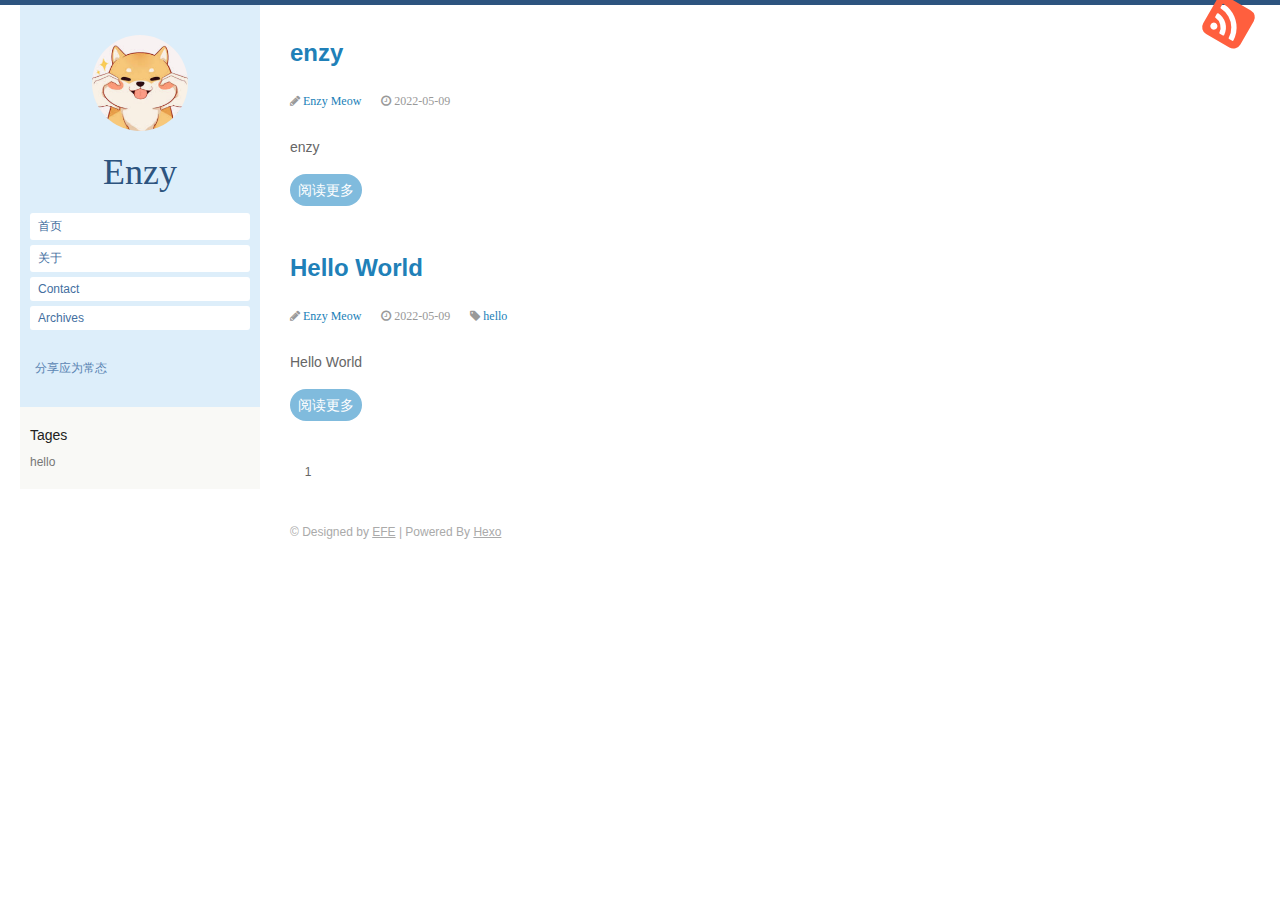
==== archives/index.html @ d90b5691 "Site updated: 2022-05-09 12:44:24" ====
<!DOCTYPE html><html lang="en"><head><meta charset="UTF-8"><meta name="viewport" content="width=device-width, height=device-height, initial-scale=1.0, maximum-scale=1.0, user-scalable=no"><title>ArchivesEnzy</title><link rel="stylesheet" href="/css/page.css"><link rel="stylesheet" href="/css/code.css"><link rel="stylesheet" href="/css/font-awesome.css"><link rel="stylesheet" href="/css/user.css"><link rel="icon" href="/img/favicon.png"><meta name="generator" content="Hexo 6.1.0"></head><body><aside><a href="/" title="Enzy"><div class="avator"></div></a><a class="home" href="/" title="Enzy">Enzy</a><nav><a></a></nav><ul class="product-overview"><li><a href="/">首页</a></li><li><a href="/about">关于</a></li><li><a href="/contact">Contact</a></li><li><a href="/archives">Archives</a></li></ul><p class="efe-desc">分享应为常态</p><dl class="tags"><dt>Tages</dt><dd><a href="/tags/hello">hello</a></dd></dl></aside><a class="rss" title="RSS Feed" target="_blank" rel="noopener" href="https://www.baidu.com/"><i class="fa fa-rss-square"></i></a><main><article class="article-index"><h2><a href="/2022/05/09/enzy/">enzy</a></h2><div class="article-meta"><i class="fa fa-pencil"> <a>Enzy Meow</a></i><time datetime="2022-05-09T02:42:51.000Z"><i class="fa fa-clock-o"> 2022-05-09</i></time></div><section><p>enzy</p><a class="article-readmore" href="/2022/05/09/enzy/#more">阅读更多</a></section></article><article class="article-index"><h2><a href="/2022/05/09/hello-world/">Hello World</a></h2><div class="article-meta"><i class="fa fa-pencil"> <a>Enzy Meow</a></i><time datetime="2022-05-09T02:38:59.936Z"><i class="fa fa-clock-o"> 2022-05-09</i></time><span class="article-tags"><i class="fa fa-tag"> <a href="/tags/hello">hello</a></i></span></div><section><p>Hello World</p><a class="article-readmore" href="/2022/05/09/hello-world/#more">阅读更多</a></section></article></main><nav id="page-nav"><span class="page-number current">1</span></nav><script src="js/syefe.js"></script></body><footer><p class="copy">&copy; Designed by <a href="http://efe.baidu.com" target="_blank" title="EFE">EFE</a> | Powered By <a href="http://hexo.io" target="_blank" title="Hexo">Hexo</a></p></footer></html>
---- css/page.css ----
/* @font-face {
  font-family: 'Lato';
  font-style: normal;
  font-weight: 300;
  src: local('Lato Light'), local('Lato-Light'), url(../font/lato-light.woff) format('woff');
}
@font-face {
  font-family: 'Lato';
  font-style: normal;
  font-weight: 400;
  src: local('Lato Regular'), local('Lato-Regular'), url(../font/lato.woff) format('woff');
}
@font-face {
  font-family: 'Lato';
  font-style: normal;
  font-weight: 700;
  src: local('Lato Bold'), local('Lato-Bold'), url(../font/lato-bold.woff) format('woff');
}
@font-face {
  font-family: 'Lato';
  font-style: normal;
  font-weight: 900;
  src: local('Lato Black'), local('Lato-Black'), url(../font/lato-black.woff) format('woff');
}
@font-face {
  font-family: 'efe-icons';
  src:url('../font/efe-icons.eot') format('embedded-opentype'),
      url('../font/efe-icons.woff') format('woff'),
      url('../font/efe-icons.ttf') format('truetype'),
      url('../font/efe-icons.svg') format('svg');
  font-weight: normal;
  font-style: normal;
} */

html {
  font-size: 62.5%;
  width: 100%;
  height: 100%;
}


body {
  margin: 0;
  padding: 0 30px 0 290px;
  color: #666;
  font-size: 14px;
  font-size: 1.4rem;
  font-family: "Avenir Next", Helvetica, Arial, "Lantinghei SC", "Microsoft YaHei", sans-serif;
  background: #fff;
  border-top: 5px solid #2d547f;
}



ul, li, dt, dd, dl, p {
  padding: 0;
  margin: 0;
}

h1, h2, h3, h4, h5, h6 {
  margin: 1em 0 0.5em;
  padding: 0;
}

a {
  color: #2080B8;
  text-decoration: none;
}

a:hover {
  color: #b82020;
}

aside {
  padding-top: 30px;
  position: absolute;
  top: 5px;
  left: 20px;
  width: 240px;
  background: #ddeefa;
}



aside nav {
  margin-bottom: 20px;
}

aside nav a {
  display: block;
  text-align: center;
  text-decoration: none;
  line-height: 20px;
  color: #3a6698;
}

aside nav a:hover {
  color: #7292b6;
  text-decoration: none;
}

footer {
  margin: 40px 0;
  font-size: 12px;
  color: #aaa;
}

footer a,
footer a:hover {
  text-decoration: underline;
  color: #aaa;
}

input,
button,
textarea {
  font-family: inherit;
}

.home {
  font-size: 36px;
  font-size: 3.6rem;
  font-family: Lato;
  text-align: center;
  text-decoration: none;
  margin: 20px 0 20px;
  display: block;
}

/* .home::before {
  font-size: 90px;
  font-family: 'efe-icons';
  content: "\e600";
  display: block;
  margin-bottom: 10px;
} */

.home abbr {
  font-weight: 700;
}

.home:link,
.home:visited,
.home:active {color: #2d547f;}
.home:hover {
  color: #1e4066;
}

.product-overview {
  margin-bottom: 30px;
}

.product-overview li {
  margin: 5px 10px;
  list-style: none;
}

.product-overview li a {
  display: block;
  background: #fff;
  border-radius: 3px;
  padding: 5px 8px;
  font-size: 12px;
  font-size: 1.2rem;
  text-decoration: none;
}

.product-overview li a:link,
.product-overview li a:visited,
.product-overview li a:active {color: #446f9f;}
.product-overview li a:hover {
  background: #446f9f;
  color: #f5f5f5;
}


.efe-desc {
  margin: 0 10px 30px;
  padding: 0 5px;
  font-size: 12px;
  font-size: 1.2rem;
  color: #5b85b3;
}

.links, .tags {
  background: #f9f9f6;
  padding: 20px 10px;
}
.links dt, .tags dt { margin-bottom: 10px; color: #222; }
.links a, .tags a {
  font-size: 12px;
  font-size: 1.2rem;
  text-decoration: none;
  color: #777;
}
.links a:hover, .tags a:hover {
  color: #555;
}

.tags dd small {
  color: #aaa;
}

.rss {
  position: absolute;
  right: 30px;
  top: -6px;
  color: #ff5f3e;
  font-size: 50px;
  -webkit-transform:rotate(30deg);
  -moz-transform:rotate(30deg);
  transform:rotate(30deg)
}
#page-nav {
}

#page-nav span,
#page-nav a {
  line-height: 26px;
  display: inline-block;
  width: 26px;
  height: 26px;
  font-size: 12px;
  text-align: center;
  border-radius: 13px;
  margin: 0 5px;
}

#page-nav a {
  background: #e1e1e1;
  color: #666;
}

#page-nav a:hover {
  background: #999;
  color: #fff;
}

article {
  line-height: 2;
  margin-bottom: 40px;
  max-width: 60em;
}

.article-meta {
  margin-bottom: 20px;
  color: #999;
  font-size: 12px;
}

.article-tags,
.article-meta time {
  margin-left: 20px;
}

.article-readmore {
  color: #fff;
  background: #80BBDD;
  border-radius: 16px;
  padding: 8px;
}

.article-readmore:hover {
  background: #398EBE;
  color: #fff;
}

.article-pagination {
  height: 30px;
}

.article-prev {
  float: left;
}

.article-next {
  float: right;
}

.article-license {
  text-align: center;
  margin: 20px;
}

article h1, .article-index > h2 {
  font-size: 24px;
  color: #555;
}

article h2 {
  font-size: 20px;
  color: #555;
}

article h3 {
  font-size: 18px;
}

article h4 {
  font-size: 16px;
}

article h5 {
  font-size: 14px;
}

article h6 {
  font-size: 14px;
}

article h1:hover a.anchor,
article h2:hover a.anchor,
article h3:hover a.anchor,
article h4:hover a.anchor,
article h5:hover a.anchor,
article h6:hover a.anchor {
  background: url([data-uri]) no-repeat 10px center;
  text-decoration: none;
}
article ul,
article ol {
  padding-left: 30px;
}

article p,
article blockquote,
article dl,
article ul,
article ol,
article table,
article pre {
  margin: 15px 0;
}

article ul :first-child,
article ol :first-child {
margin-top: 0; }

article dl {
padding: 0;
}
article dl dt {
  font-size: 14px;
  font-weight: bold;
  font-style: italic;
  padding: 0;
  margin: 15px 0 5px;
}
article dl dt:first-child {
  padding: 0;
}
article dl dt > :first-child {
  margin-top: 0;
}
article dl dt > :last-child {
  margin-bottom: 0;
}
article dl dd {
  margin: 0 0 15px;
  padding: 0 15px;
}
article dl dd > :first-child {
  margin-top: 0;
}
article dl dd > :last-child {
  margin-bottom: 0;
}

article blockquote {
  border-left: 4px solid #ddd;
  padding: 0 15px;
  color: #777;
}
article blockquote > :first-child {
  margin-top: 0;
}
article blockquote > :last-child {
  margin-bottom: 0;
}

article .figure {
  margin: 15px 0;
}

article .figure img {
  max-width: 100%;
  display: block;
}

article img {
  max-width: 100%;
}

article .caption {
  margin: .5em 0;
  padding: 0 1em;
  font-size: 1.2rem;
  color: #777;
  background: -webkit-linear-gradient(left, #f1f1f1, #fff, #fff, #fff);
  background: linear-gradient(left, #f1f1f1, #fff, #fff, #fff);
}

article code,
article tt {
  margin: 0 2px;
  padding: 0 5px;
  border: 1px solid #eaeaea;
  background-color: #f8f8f8;
  border-radius: 3px;
}

article pre,
article code,
article tt {
  font-family: Consolas, 'Courier New', monospace;
}

article pre code {
  margin: 0;
  padding: 0;
  white-space: pre;
  border: none;
  background: transparent;
}

article pre {
  background-color: #f8f8f8;
  border: 1px solid #ccc;
  font-size: 13px;
  line-height: 19px;
  overflow: auto;
  padding: 6px 10px;
  border-radius: 3px;
}
article pre code,
article pre tt {
  background-color: transparent;
  border: none;
}

article sup {
  font-size: 0.83em;
  vertical-align: super;
  line-height: 0;
}

article table {
  padding: 0;
  border-collapse: collapse;
}
article tr {
  border-top: 1px solid #ccc;
  background-color: white;
  margin: 0;
  padding: 0;
}
article tr:nth-child(2n) {
  background-color: #f8f8f8;
}
article table th {
  font-weight: bold;
  border: 1px solid #ccc;
  margin: 0;
  padding: 6px 13px;
}
article table td {
  border: 1px solid #ccc;
  margin: 0;
  padding: 6px 13px;
}
article table th :first-child,
article table td :first-child {
  margin-top: 0;
}
article table th :last-child,
article table td :last-child {
  margin-bottom: 0;
}

@supports ( -webkit-text-emphasis: filled circle ) {
  article em {
      -webkit-text-emphasis: filled circle;
      -webkit-text-emphasis-position: under;
      font-style: normal;
  }
}

article hr {
  background: transparent url([data-uri]) repeat-x 0 0;
  border: 0 none;
  color: #ccc;
  height: 4px;
  padding: 0;
}

article iframe {
  border: none;
}

/*
Lazy load in echarts articles
*/
article .ec-lazy {
  border: 1px solid #ccc;
  margin-bottom: 10px;
}

/*
@media only screen
and (min-device-width : 320px)
and (max-device-width : 480px) {
body {
  padding-left: 30px;
}
aside {
  top: 20px;
  width: auto;
  position: static;
}
aside nav a {
  display: none;
}
.home {
  text-align: left;
  margin-left: 20px;
  padding-top: 10px;
}
.home::before {
  padding-left: 17px;
}
.links {
  display: none;
}
.product-overview {
  display: block;
  position: absolute;
  left: 180px;
  top: 180px;
  margin-bottom: 0px;
}
.product-overview li {
  float: left;
  width: 60px;
  text-align: center;
}
.product-overview-desc {
  display: none;
}
.efe-desc {
  display: none;
}
article {
  margin-left: 20px;
  max-width: 100%;

}
}
*/


.fecs-banner-zone img {
  margin: 10px 0;
  max-width: 100%;
}

@media only screen
and (min-device-width : 320px)
and (max-device-width : 480px) {
  body {
      /*padding-left: 30px;*/
      padding: 0;
  }
  body > main {
      margin: 0 5px;
  }
  aside {
      top: 20px;
      width: auto;
      position: static;
  }
  aside nav {
      margin-bottom: 0px
  }
  aside nav a {
      display: none;
  }
  .home {
      text-align: center;
      padding-top: 10px;
      font-size: 2.4rem;
      margin-top: 0;
  }
  .home::before {
      font-size: 4rem;
  }
  .links, .tags {
      display: none;
  }
  .product-overview {
      display: block;
      margin-bottom: 0px;
      position: static;
      background: #ddeefa;
      padding-left: 10px;
      overflow: hidden;
  }
  .product-overview li {
      float: left;
      /*width: 80px;*/
      width: 25%;
      text-align: center;
  }
  .product-overview-desc {
      display: none;
  }
  .efe-desc {
      display: none;
  }
  article {
      margin-left: 5px;
      margin-right: 5px;
      max-width: 100%;
      word-break: break-all;
  }
  .article-index section {
      display: none;
  }
  footer {
      margin: 0;
      padding: 20px 0;
      text-align: center;
  }
  .rss {
      display: none;
  }
  time {
      display: none;
  }
  .fecs-banner-zone {
      display: none;
  }
}


/* other */
aside .avator {
  margin: 0 auto;
  height: 96px;
  width: 96px;
  border-radius: 50% 50%;
  background-image: url("../img/avator.png");
  background-size: 100% 100%;
}
---- css/code.css ----
article .entry .gist {
  background: #eee;
  border: 1px solid color-border;
  margin-top: 15px;
  padding: 7px 15px;
  border-radius: 2px;
  text-shadow: 0 0 1px #fff;
  line-height: 1.6;
  overflow: auto;
  color: #666;
}
article .entry .gist .gist-file {
  border: none;
  font-family: inherit;
  margin: 0;
  font-size: 0.9em;
}
article .entry .gist .gist-file .gist-data {
  background: none;
  border-bottom: none;
}
article .entry .gist .gist-file .gist-data pre {
  padding: 0 !important;
  font-family: font-mono;
}
article .entry .gist .gist-file .gist-meta {
  background: none;
  color: color-meta;
  margin-top: 5px;
  padding: 0;
  text-shadow: 0 0 1px #fff;
  font-size: 100%;
}
article .entry .gist .gist-file .gist-meta a {
  color: color-link;
}
article .entry .gist .gist-file .gist-meta a:visited {
  color: color-link;
}
article figure.highlight {
  border: 1px solid #e2e2e2;
  background: #f8f8f8;
  margin: 15px 0 0;
  border-radius: 2px;
  line-height: 1.6;
  overflow: auto;
  position: relative;
  font-size: 0.9em;
}
article figure.highlight figcaption {
  color: color-meta;
  margin-bottom: 5px;
  text-shadow: 0 0 1px #fff;
}
article figure.highlight figcaption a {
  position: absolute;
  right: 15px;
}
article figure.highlight pre {
  border: none;
  padding: 0;
  margin: 0;
}
article figure.highlight table {
  margin: 0;
  border-spacing: 0;
}
article figure.highlight tr {
  border: 0;
  background: none;
}
article figure.highlight .gutter {
  display: none;
}
article figure.highlight .code {
  padding: 10px;
  color: #666;
  border: 0;
}
article figure.highlight .line {
  height: 20px;
}
article pre .comment,
article pre .template_comment,
article pre .diff .header,
article pre .doctype,
article pre .pi,
article pre .lisp .string,
article pre .javadoc {
  color: #93a1a1;
  font-style: italic;
}
article pre .keyword,
article pre .winutils,
article pre .method,
article pre .addition,
article pre .css .tag,
article pre .request,
article pre .status,
article pre .nginx .title {
  color: #859900;
}
article pre .number,
article pre .command,
article pre .string,
article pre .tag .value,
article pre .phpdoc,
article pre .tex .formula,
article pre .regexp,
article pre .hexcolor {
  color: #2aa198;
}
article pre .title,
article pre .localvars,
article pre .chunk,
article pre .decorator,
article pre .built_in,
article pre .identifier,
article pre .vhdl,
article pre .literal,
article pre .id {
  color: #268bd2;
}
article pre .attribute,
article pre .variable,
article pre .lisp .body,
article pre .smalltalk .number,
article pre .constant,
article pre .class .title,
article pre .parent,
article pre .haskell .type {
  color: #b58900;
}
article pre .preprocessor,
article pre .preprocessor .keyword,
article pre .shebang,
article pre .symbol,
article pre .symbol .string,
article pre .diff .change,
article pre .special,
article pre .attr_selector,
article pre .important,
article pre .subst,
article pre .cdata,
article pre .clojure .title {
  color: #cb4b16;
}
article pre .deletion {
  color: #dc322f;
}
---- css/user.css ----
aside{
	position:fixed;
}
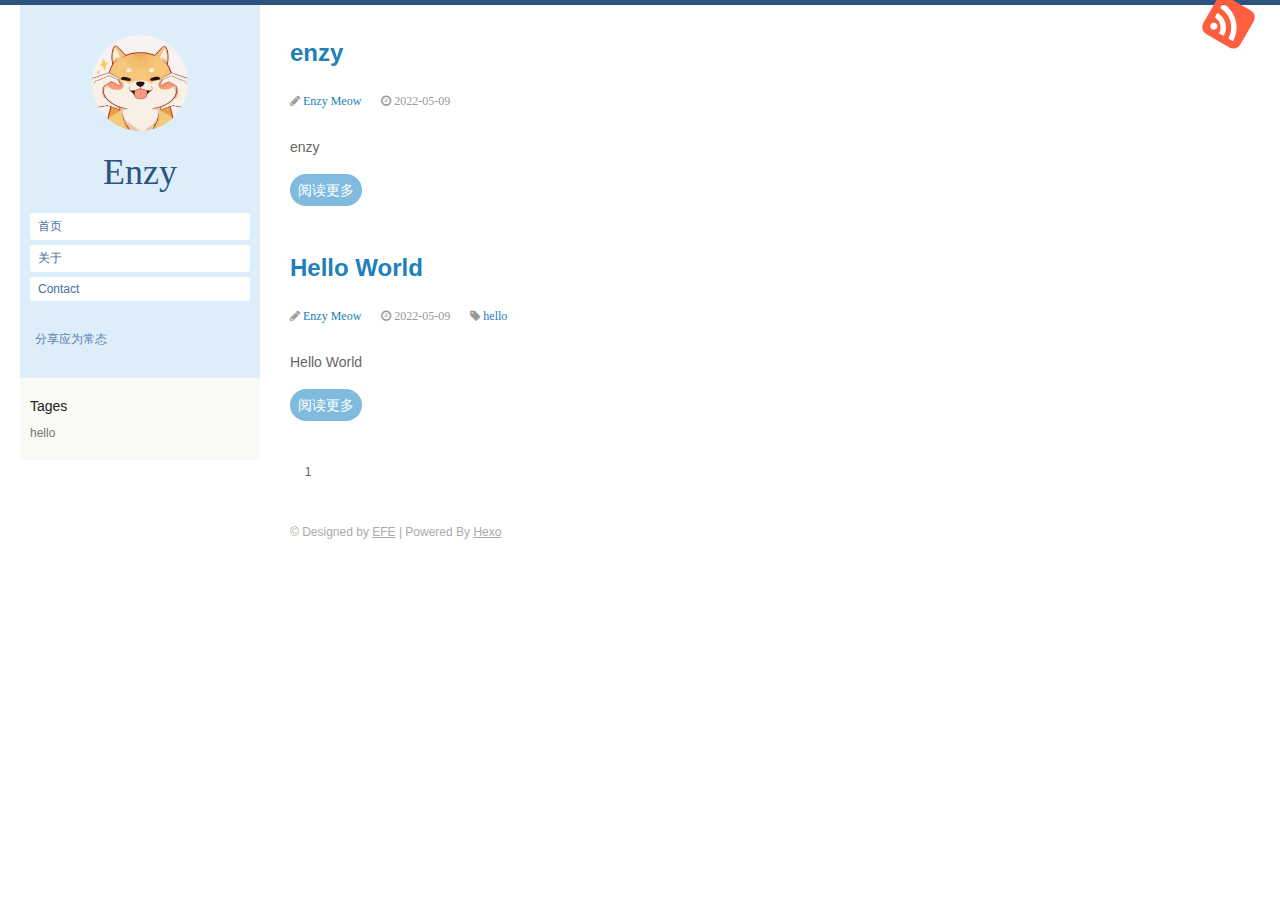
==== commit 611070b9: "Site updated: 2022-05-09 13:25:44" ====
--- a/archives/index.html
+++ b/archives/index.html
@@ -1 +1 @@
-<!DOCTYPE html><html lang="en"><head><meta charset="UTF-8"><meta name="viewport" content="width=device-width, height=device-height, initial-scale=1.0, maximum-scale=1.0, user-scalable=no"><title>ArchivesEnzy</title><link rel="stylesheet" href="/css/page.css"><link rel="stylesheet" href="/css/code.css"><link rel="stylesheet" href="/css/font-awesome.css"><link rel="stylesheet" href="/css/user.css"><link rel="icon" href="/img/favicon.png"><meta name="generator" content="Hexo 6.1.0"></head><body><aside><a href="/" title="Enzy"><div class="avator"></div></a><a class="home" href="/" title="Enzy">Enzy</a><nav><a></a></nav><ul class="product-overview"><li><a href="/">首页</a></li><li><a href="/about">关于</a></li><li><a href="/contact">Contact</a></li><li><a href="/archives">Archives</a></li></ul><p class="efe-desc">分享应为常态</p><dl class="tags"><dt>Tages</dt><dd><a href="/tags/hello">hello</a></dd></dl></aside><a class="rss" title="RSS Feed" target="_blank" rel="noopener" href="https://www.baidu.com/"><i class="fa fa-rss-square"></i></a><main><article class="article-index"><h2><a href="/2022/05/09/enzy/">enzy</a></h2><div class="article-meta"><i class="fa fa-pencil"> <a>Enzy Meow</a></i><time datetime="2022-05-09T02:42:51.000Z"><i class="fa fa-clock-o"> 2022-05-09</i></time></div><section><p>enzy</p><a class="article-readmore" href="/2022/05/09/enzy/#more">阅读更多</a></section></article><article class="article-index"><h2><a href="/2022/05/09/hello-world/">Hello World</a></h2><div class="article-meta"><i class="fa fa-pencil"> <a>Enzy Meow</a></i><time datetime="2022-05-09T02:38:59.936Z"><i class="fa fa-clock-o"> 2022-05-09</i></time><span class="article-tags"><i class="fa fa-tag"> <a href="/tags/hello">hello</a></i></span></div><section><p>Hello World</p><a class="article-readmore" href="/2022/05/09/hello-world/#more">阅读更多</a></section></article></main><nav id="page-nav"><span class="page-number current">1</span></nav><script src="js/syefe.js"></script></body><footer><p class="copy">&copy; Designed by <a href="http://efe.baidu.com" target="_blank" title="EFE">EFE</a> | Powered By <a href="http://hexo.io" target="_blank" title="Hexo">Hexo</a></p></footer></html>+<!DOCTYPE html><html lang="en"><head><meta charset="UTF-8"><meta name="viewport" content="width=device-width, height=device-height, initial-scale=1.0, maximum-scale=1.0, user-scalable=no"><title>ArchivesEnzy</title><link rel="stylesheet" href="/css/page.css"><link rel="stylesheet" href="/css/code.css"><link rel="stylesheet" href="/css/font-awesome.css"><link rel="stylesheet" href="/css/user.css"><link rel="icon" href="/img/favicon.png"><meta name="generator" content="Hexo 6.1.0"></head><body><aside><a href="/" title="Enzy"><div class="avator"></div></a><a class="home" href="/" title="Enzy">Enzy</a><nav><a></a></nav><ul class="product-overview"><li><a href="/">首页</a></li><li><a href="/about">关于</a></li><li><a href="/contact">Contact</a></li></ul><p class="efe-desc">分享应为常态</p><dl class="tags"><dt>Tages</dt><dd><a href="/tags/hello">hello</a></dd></dl></aside><a class="rss" title="RSS Feed" target="_blank" rel="noopener" href="https://www.baidu.com/"><i class="fa fa-rss-square"></i></a><main><article class="article-index"><h2><a href="/2022/05/09/enzy/">enzy</a></h2><div class="article-meta"><i class="fa fa-pencil"> <a>Enzy Meow</a></i><time datetime="2022-05-09T02:42:51.000Z"><i class="fa fa-clock-o"> 2022-05-09</i></time></div><section><p>enzy</p><a class="article-readmore" href="/2022/05/09/enzy/#more">阅读更多</a></section></article><article class="article-index"><h2><a href="/2022/05/09/hello-world/">Hello World</a></h2><div class="article-meta"><i class="fa fa-pencil"> <a>Enzy Meow</a></i><time datetime="2022-05-09T02:38:59.936Z"><i class="fa fa-clock-o"> 2022-05-09</i></time><span class="article-tags"><i class="fa fa-tag"> <a href="/tags/hello">hello</a></i></span></div><section><p>Hello World</p><a class="article-readmore" href="/2022/05/09/hello-world/#more">阅读更多</a></section></article></main><nav id="page-nav"><span class="page-number current">1</span></nav><script src="js/syefe.js"></script></body><footer><p class="copy">&copy; Designed by <a href="http://efe.baidu.com" target="_blank" title="EFE">EFE</a> | Powered By <a href="http://hexo.io" target="_blank" title="Hexo">Hexo</a></p></footer></html>--- a/css/user.css
+++ b/css/user.css
@@ -1,3 +1,5 @@
-aside{
-	position:fixed;
+@media not screen and (min-device-width: 320px) and (max-device-width: 480px){
+	aside{
+		position:fixed;
+	}
 }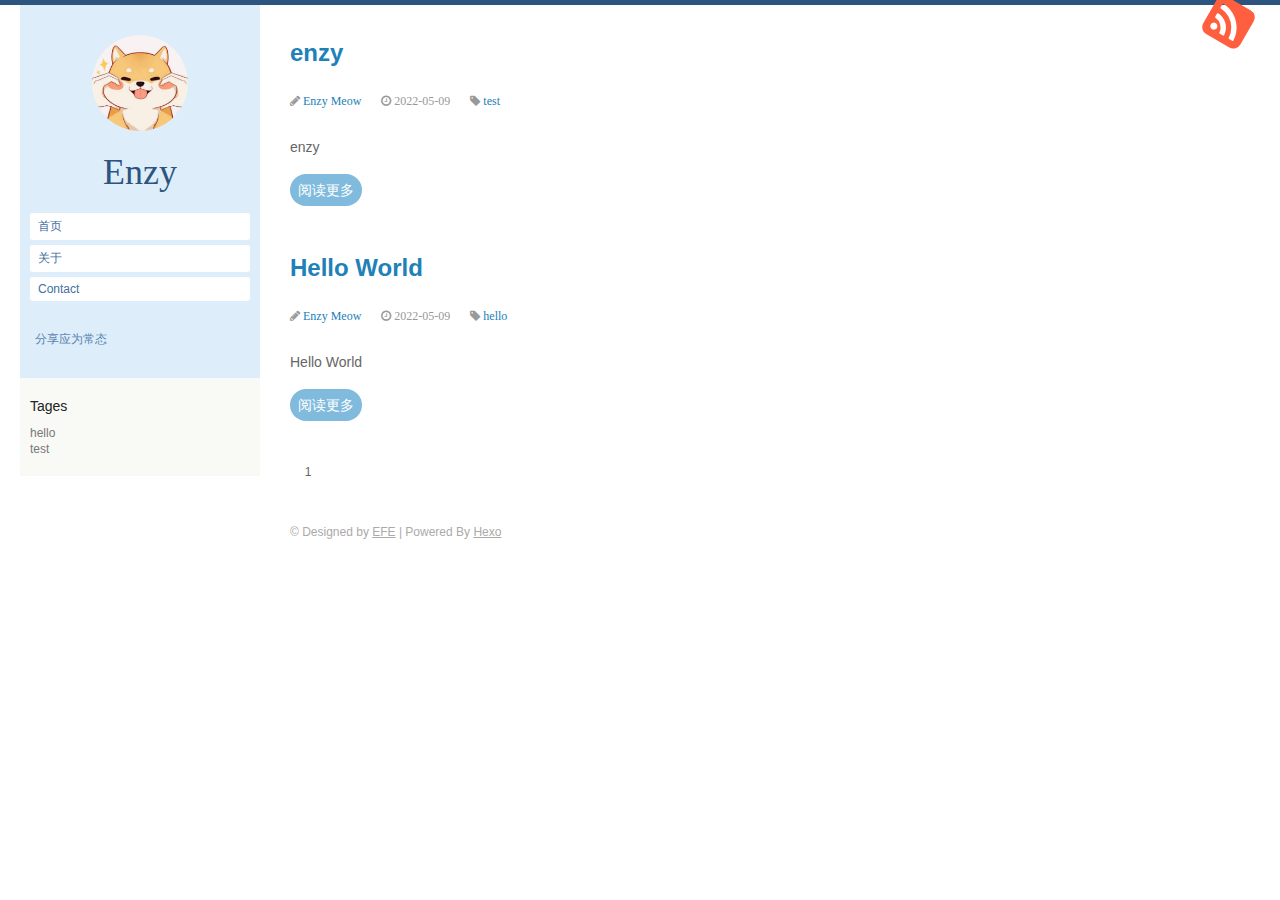
==== commit a6ffacc5: "Site updated: 2022-05-09 15:13:37" ====
--- a/archives/index.html
+++ b/archives/index.html
@@ -1 +1 @@
-<!DOCTYPE html><html lang="en"><head><meta charset="UTF-8"><meta name="viewport" content="width=device-width, height=device-height, initial-scale=1.0, maximum-scale=1.0, user-scalable=no"><title>ArchivesEnzy</title><link rel="stylesheet" href="/css/page.css"><link rel="stylesheet" href="/css/code.css"><link rel="stylesheet" href="/css/font-awesome.css"><link rel="stylesheet" href="/css/user.css"><link rel="icon" href="/img/favicon.png"><meta name="generator" content="Hexo 6.1.0"></head><body><aside><a href="/" title="Enzy"><div class="avator"></div></a><a class="home" href="/" title="Enzy">Enzy</a><nav><a></a></nav><ul class="product-overview"><li><a href="/">首页</a></li><li><a href="/about">关于</a></li><li><a href="/contact">Contact</a></li></ul><p class="efe-desc">分享应为常态</p><dl class="tags"><dt>Tages</dt><dd><a href="/tags/hello">hello</a></dd></dl></aside><a class="rss" title="RSS Feed" target="_blank" rel="noopener" href="https://www.baidu.com/"><i class="fa fa-rss-square"></i></a><main><article class="article-index"><h2><a href="/2022/05/09/enzy/">enzy</a></h2><div class="article-meta"><i class="fa fa-pencil"> <a>Enzy Meow</a></i><time datetime="2022-05-09T02:42:51.000Z"><i class="fa fa-clock-o"> 2022-05-09</i></time></div><section><p>enzy</p><a class="article-readmore" href="/2022/05/09/enzy/#more">阅读更多</a></section></article><article class="article-index"><h2><a href="/2022/05/09/hello-world/">Hello World</a></h2><div class="article-meta"><i class="fa fa-pencil"> <a>Enzy Meow</a></i><time datetime="2022-05-09T02:38:59.936Z"><i class="fa fa-clock-o"> 2022-05-09</i></time><span class="article-tags"><i class="fa fa-tag"> <a href="/tags/hello">hello</a></i></span></div><section><p>Hello World</p><a class="article-readmore" href="/2022/05/09/hello-world/#more">阅读更多</a></section></article></main><nav id="page-nav"><span class="page-number current">1</span></nav><script src="js/syefe.js"></script></body><footer><p class="copy">&copy; Designed by <a href="http://efe.baidu.com" target="_blank" title="EFE">EFE</a> | Powered By <a href="http://hexo.io" target="_blank" title="Hexo">Hexo</a></p></footer></html>+<!DOCTYPE html><html lang="en"><head><meta charset="UTF-8"><meta name="viewport" content="width=device-width, height=device-height, initial-scale=1.0, maximum-scale=1.0, user-scalable=no"><title>ArchivesEnzy</title><link rel="stylesheet" href="/css/page.css"><link rel="stylesheet" href="/css/code.css"><link rel="stylesheet" href="/css/font-awesome.css"><link rel="stylesheet" href="/css/user.css"><link rel="icon" href="/img/favicon.png"><meta name="generator" content="Hexo 6.1.0"></head><body><aside><a href="/" title="Enzy"><div class="avator"></div></a><a class="home" href="/" title="Enzy">Enzy</a><nav><a></a></nav><ul class="product-overview"><li><a href="/">首页</a></li><li><a href="/about">关于</a></li><li><a href="/contact">Contact</a></li></ul><p class="efe-desc">分享应为常态</p><dl class="tags"><dt>Tages</dt><dd><a href="/tags/hello">hello</a></dd><dd><a href="/tags/test">test</a></dd></dl></aside><a class="rss" title="RSS Feed" target="_blank" rel="noopener" href="https://www.baidu.com/"><i class="fa fa-rss-square"></i></a><main><article class="article-index"><h2><a href="/2022/05/09/enzy/">enzy</a></h2><div class="article-meta"><i class="fa fa-pencil"> <a>Enzy Meow</a></i><time datetime="2022-05-09T02:42:51.000Z"><i class="fa fa-clock-o"> 2022-05-09</i></time><span class="article-tags"><i class="fa fa-tag"> <a href="/tags/test">test</a></i></span></div><section><p>enzy</p><a class="article-readmore" href="/2022/05/09/enzy/#more">阅读更多</a></section></article><article class="article-index"><h2><a href="/2022/05/09/hello-world/">Hello World</a></h2><div class="article-meta"><i class="fa fa-pencil"> <a>Enzy Meow</a></i><time datetime="2022-05-09T02:38:59.936Z"><i class="fa fa-clock-o"> 2022-05-09</i></time><span class="article-tags"><i class="fa fa-tag"> <a href="/tags/hello">hello</a></i></span></div><section><p>Hello World</p><a class="article-readmore" href="/2022/05/09/hello-world/#more">阅读更多</a></section></article></main><nav id="page-nav"><span class="page-number current">1</span></nav><script src="js/syefe.js"></script></body><footer><p class="copy">&copy; Designed by <a href="http://efe.baidu.com" target="_blank" title="EFE">EFE</a> | Powered By <a href="http://hexo.io" target="_blank" title="Hexo">Hexo</a></p></footer></html>--- a/css/user.css
+++ b/css/user.css
@@ -2,4 +2,30 @@
 	aside{
 		position:fixed;
 	}
-}+}
+
+@media only screen and (min-device-width: 320px) and (max-device-width: 480px){
+	.product-overview{
+		text-align:center;
+		padding-bottom: 20px;
+	}
+	.product-overview li {
+		float: inherit;
+		display:inline-block;
+	}
+	.product-overview li a{
+		height: 2em;
+		line-height: 2em;
+	}
+	.links, .tags{
+		display: inherit
+	}
+	.tags dd{
+		display: inline-block;
+		margin-right: 4px;
+	}
+	.tags dd:nth-child(2){
+		margin-left: 0.5em;
+	}
+	
+}
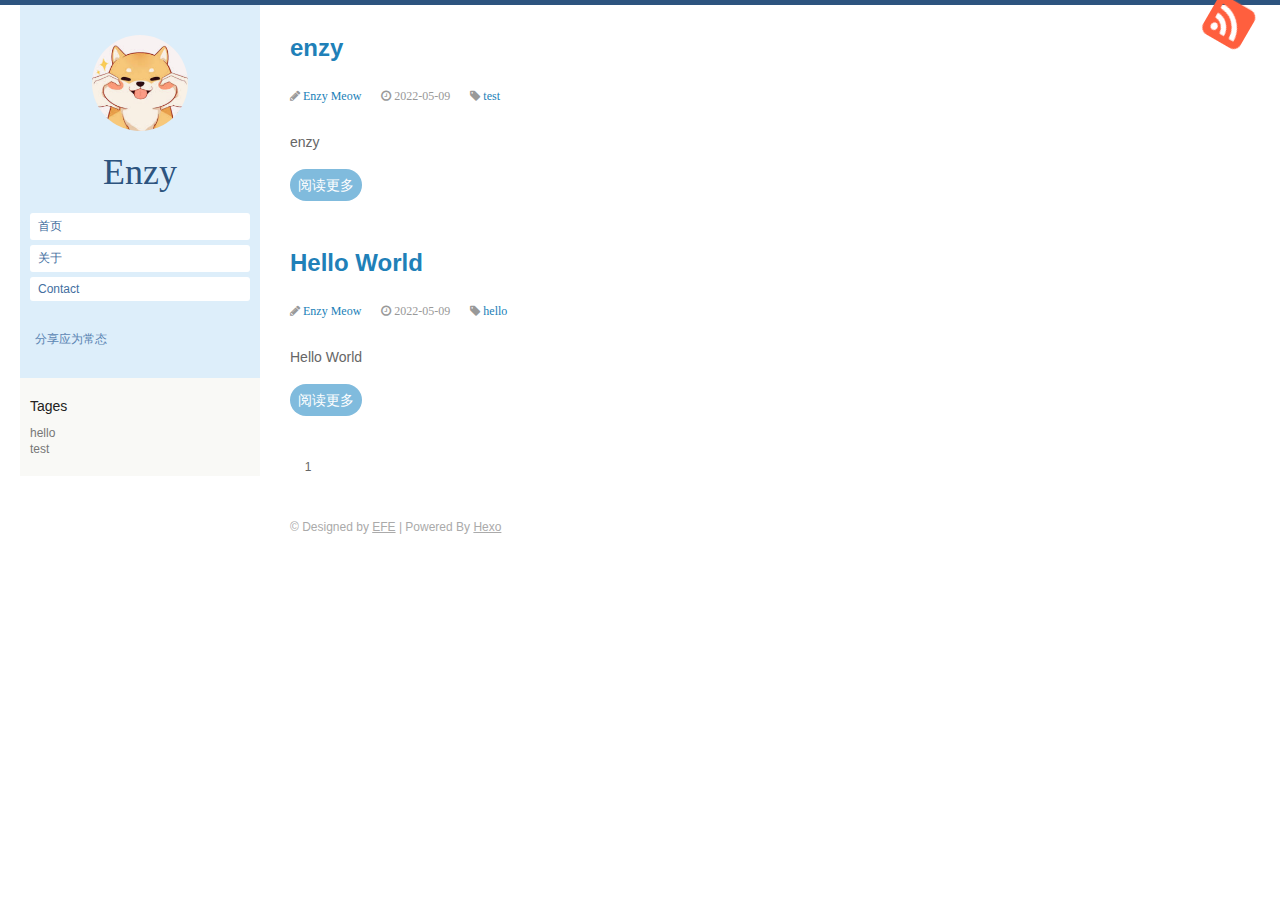
==== commit 08db6489: "Site updated: 2022-05-10 10:07:51" ====
--- a/archives/index.html
+++ b/archives/index.html
@@ -1 +1 @@
-<!DOCTYPE html><html lang="en"><head><meta charset="UTF-8"><meta name="viewport" content="width=device-width, height=device-height, initial-scale=1.0, maximum-scale=1.0, user-scalable=no"><title>ArchivesEnzy</title><link rel="stylesheet" href="/css/page.css"><link rel="stylesheet" href="/css/code.css"><link rel="stylesheet" href="/css/font-awesome.css"><link rel="stylesheet" href="/css/user.css"><link rel="icon" href="/img/favicon.png"><meta name="generator" content="Hexo 6.1.0"></head><body><aside><a href="/" title="Enzy"><div class="avator"></div></a><a class="home" href="/" title="Enzy">Enzy</a><nav><a></a></nav><ul class="product-overview"><li><a href="/">首页</a></li><li><a href="/about">关于</a></li><li><a href="/contact">Contact</a></li></ul><p class="efe-desc">分享应为常态</p><dl class="tags"><dt>Tages</dt><dd><a href="/tags/hello">hello</a></dd><dd><a href="/tags/test">test</a></dd></dl></aside><a class="rss" title="RSS Feed" target="_blank" rel="noopener" href="https://www.baidu.com/"><i class="fa fa-rss-square"></i></a><main><article class="article-index"><h2><a href="/2022/05/09/enzy/">enzy</a></h2><div class="article-meta"><i class="fa fa-pencil"> <a>Enzy Meow</a></i><time datetime="2022-05-09T02:42:51.000Z"><i class="fa fa-clock-o"> 2022-05-09</i></time><span class="article-tags"><i class="fa fa-tag"> <a href="/tags/test">test</a></i></span></div><section><p>enzy</p><a class="article-readmore" href="/2022/05/09/enzy/#more">阅读更多</a></section></article><article class="article-index"><h2><a href="/2022/05/09/hello-world/">Hello World</a></h2><div class="article-meta"><i class="fa fa-pencil"> <a>Enzy Meow</a></i><time datetime="2022-05-09T02:38:59.936Z"><i class="fa fa-clock-o"> 2022-05-09</i></time><span class="article-tags"><i class="fa fa-tag"> <a href="/tags/hello">hello</a></i></span></div><section><p>Hello World</p><a class="article-readmore" href="/2022/05/09/hello-world/#more">阅读更多</a></section></article></main><nav id="page-nav"><span class="page-number current">1</span></nav><script src="js/syefe.js"></script></body><footer><p class="copy">&copy; Designed by <a href="http://efe.baidu.com" target="_blank" title="EFE">EFE</a> | Powered By <a href="http://hexo.io" target="_blank" title="Hexo">Hexo</a></p></footer></html>+<!DOCTYPE html><html lang="en"><head><meta charset="UTF-8"><meta name="viewport" content="width=device-width, height=device-height, initial-scale=1.0, maximum-scale=1.0, user-scalable=no"><title>ArchivesEnzy</title><link rel="stylesheet" href="/css/page.css"><link rel="stylesheet" href="/css/code.css"><link rel="stylesheet" href="/css/font-awesome.css"><link rel="stylesheet" href="/css/user.css"><link rel="icon" href="/img/favicon.ico"><meta name="generator" content="Hexo 6.1.0"></head><body><aside><a href="/" title="Enzy"><div class="avator"></div></a><a class="home" href="/" title="Enzy">Enzy</a><nav><a></a></nav><ul class="product-overview"><li><a href="/">首页</a></li><li><a href="/about">关于</a></li><li><a href="/contact">Contact</a></li></ul><p class="efe-desc">分享应为常态</p><dl class="tags"><dt>Tages</dt><dd><a href="/tags/hello">hello</a></dd><dd><a href="/tags/test">test</a></dd></dl></aside><a class="rss" title="RSS Feed" target="_blank" rel="noopener" href="https://www.bing.com/"><i class="fa fa-rss-square"></i></a><main><article class="article-index"><h2><a href="/2022/05/09/enzy/">enzy</a></h2><div class="article-meta"><i class="fa fa-pencil"> <a>Enzy Meow</a></i><time datetime="2022-05-09T02:42:51.000Z"><i class="fa fa-clock-o"> 2022-05-09</i></time><span class="article-tags"><i class="fa fa-tag"> <a href="/tags/test">test</a></i></span></div><section><p>enzy</p><a class="article-readmore" href="/2022/05/09/enzy/#more">阅读更多</a></section></article><article class="article-index"><h2><a href="/2022/05/09/hello-world/">Hello World</a></h2><div class="article-meta"><i class="fa fa-pencil"> <a>Enzy Meow</a></i><time datetime="2022-05-09T02:38:59.936Z"><i class="fa fa-clock-o"> 2022-05-09</i></time><span class="article-tags"><i class="fa fa-tag"> <a href="/tags/hello">hello</a></i></span></div><section><p>Hello World</p><a class="article-readmore" href="/2022/05/09/hello-world/#more">阅读更多</a></section></article></main><nav id="page-nav"><span class="page-number current">1</span></nav><script src="/js/syefe.js"></script></body><footer><p class="copy">&copy; Designed by <a href="http://efe.baidu.com" target="_blank" title="EFE">EFE</a> | Powered By <a href="http://hexo.io" target="_blank" title="Hexo">Hexo</a></p></footer></html>--- a/css/user.css
+++ b/css/user.css
@@ -1,17 +1,30 @@
 @media not screen and (min-device-width: 320px) and (max-device-width: 480px){
 	aside{
-		position:fixed;
+		position: fixed;
+	}
+	body{
+		border-top: inherit;
+	}
+	body:before{
+		content: "";
+		display: inline-block;
+		width: 100vw;
+		height: 5px;
+		background-color: #2d547f;
+		position: fixed;
+		left: 0;
+		top: 0;
 	}
 }
 
 @media only screen and (min-device-width: 320px) and (max-device-width: 480px){
 	.product-overview{
-		text-align:center;
+		text-align: center;
 		padding-bottom: 20px;
 	}
 	.product-overview li {
 		float: inherit;
-		display:inline-block;
+		display: inline-block;
 	}
 	.product-overview li a{
 		height: 2em;
